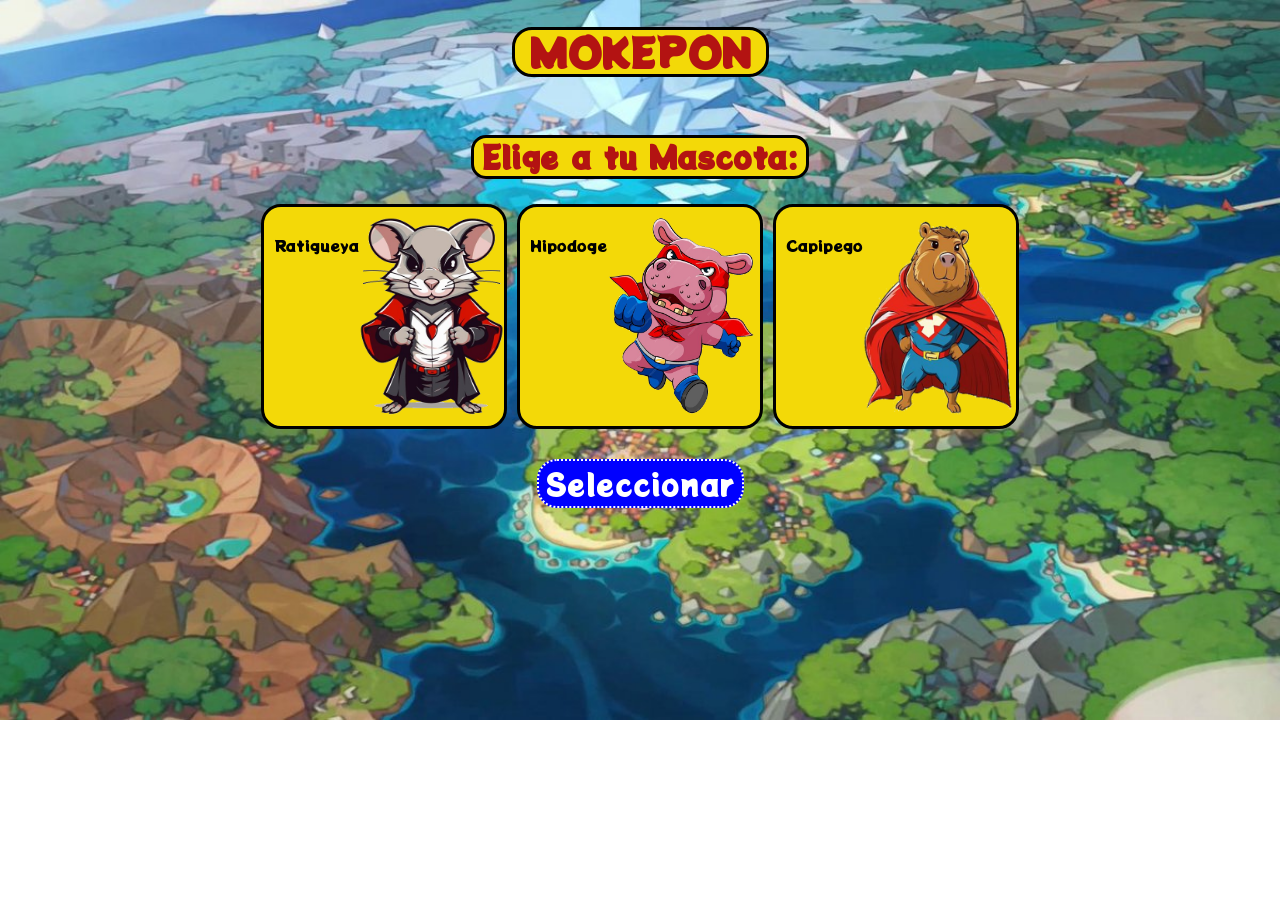
==== index.html @ 4cc77e4e "priemer commit" ====
<!DOCTYPE html>
<html>
    <head>
        <meta charset="utf-8">
        <meta name="viewport" content="width=device-width, initial-scale=1">
        <title>MOKEPON </title>
        <link rel="stylesheet" href="./styles.css">
    </head>
    <body>
        <section id="seleccionar-mascota">
            <h1 class="titulo-principal">MOKEPON</h1>
            <h2 class="subtitulo-principal">Elige a tu Mascota:</h2>
            <div class="tarjetas">
                <input type="radio" name="mascota" id="ratigueya"/>
                <label class="tarjeta-de-mokepon" for="ratigueya">
                    <p>Ratigueya</p>
                    <img src="./assets/ratigueya.png" alt="Ratigueya">
                </label>
                <input type="radio" name="mascota" id="hipodoge"/>                            
                <label class="tarjeta-de-mokepon" for="hipodoge">
                    <p>Hipodoge</p>
                    <img src="./assets/hipodoge.png" alt="Hipodoge">
                </label>
                <input type="radio" name="mascota" id="capipego"/>            
                <label class="tarjeta-de-mokepon" for="capipego">
                    <p>Capipego</p>
                    <img src="./assets/capipego.png" alt="Capipego">
                 </label>
                
            </div>
            <button id="boton-mascotas">Seleccionar</button> 
        </section>
        <section id="seleccionar-ataque">
            <h1 class="titulo-conbate">MOKEPON</h1>
            <div class="cuadro-medidor-vidas">
                <div class="margen-medidor-vidas_1"></div>
                <div>
                    <p id="mascota-jugador"></p>
                    <p id="vidas-jugador" >3</p>
                </div>
                <div clas="separacion-medidor-vidas"></div>
                <div>
                    <p id="mascota-oponente"></p>                           
                    <p id="vidas-oponente" >3</p>
                </div>
                <div class="margen-medidor-vidas_2"></div>
            </div>
           
            <div class="cuadro-combate">
                <div class="img-combate">
                    <img id="img-jugador">                    
                </div>
                <div id="mensaje-ataque-jugador">
                    <p id="ataque-jugador"></p>
                </div>           
                <div>   
                    <section id="mensajes-resultado">
                        <p id="resultado-encuentro">!!!Preparate!!!</p>
                        <div id="reiniciar">
                            <button id="boton-reiniciar">Reiniciar</button>
                        </div>
                    </section>
                </div>    
                <div id="mensaje-ataque-oponente"> 
                    <p id="ataque-oponente"></p>
                </div >
                <div class="img-combate"> 
                    <img id="img-oponente">
                </div>

            </div>
 
            <div class="tarjetas-ataques">
                <button id="boton-fuego" class="boton-ataque" >Fuego 🔥</button>
                <button id="boton-agua" class="boton-ataque">Agua  💦</button>
                <button id="boton-tierra" class="boton-ataque">Tierra 🌱</button>
            </div>
            <h2 class="subtitulo-conbate">Elige tu Ataque:</h2>
        </section>
        <script src="./js/mokepon.js"></script>
    </body>
</html>
---- styles.css ----
@import url('https://fonts.googleapis.com/css2?family=Permanent+Marker&family=Potta+One&display=swap');

 body{
    font-family: Potta One, serif;
    background-repeat: no-repeat;
    background-size: cover;    
 }

#seleccionar-mascota {
    display: flex;
    flex-direction: column;
    justify-content: center;
    align-items: center;
}

.titulo-principal, .titulo-conbate{
    color: #B31312;
    font-size: 40px;
    background: #f3d908;
    height: 44px;
    width: 251px;
    margin-top: 19px;
    border-radius: 20px;
    border: 3px solid black;
    display: flex;
    justify-content: center;
    align-items: center;
}

.subtitulo-principal,.subtitulo-conbate{
    color: #B31312;
    font-size: 30px;
    border-radius: 15px;
    border: 3px solid black;
    background: #f3d908;
    height: 38px;
    width: 332px;
    display: flex;
    justify-content: center;
    align-items: center;
}

.tarjetas{
    display: flex;
    gap: 10px;
}

.tarjeta-de-mokepon{
    width: 246px;
    height: 225px;
    background: #f3d908;
    padding: 10px;
    box-sizing: border-box;
    border-radius: 20px;
    border: 3px solid black;
    display: flex;
}

.tarjeta-de-mokepon img{
    width: 150px;
}

#boton-mascotas{
    width: 207px;
    height: 49px;
    border-radius: 20px;
    background-color: blue;
    border: 2px dotted white;
    color: white;
    font-family: Potta One, serif;
    margin-top: 30px;
    font-size: 30px;    
}

input{
 display: none;
}

input:checked + label{
    background: orange;
}


.cuadro-medidor-vidas{
    display: grid;
    color: white;
    grid-template-columns:20px 140px 420px 140px 20px    
}

#mascota-jugador , #mascota-oponente{
    background: yellow;
    border-radius: 20px;
    border: 3px solid black;
    height: 23px;
    width: 110px;
    color: #B31312;
    display: flex;
    justify-content: center;
    font-size: 19px;
    align-items: center;
    margin: 0px;
}

 
#vidas-jugador, #vidas-oponente {
    background: aliceblue;
    margin-top: 0px;
    color: black;
    display: flex;
    justify-content: center;
}

.cuadro-combate {
    display: grid;
    color: red;
    grid-template-columns: 300px 30px 420px 30px 300px;
    justify-items: center;
    font-size: 25px;

}   

.img-combate{
    box-sizing: border-box;
    display: flex;
    justify-content: center;
}

.img-combate img{
    width: 250px;
}

#mensajes-resultado{
    background: blue;
    border-radius: 50px;
    width: 374px;
    height: 101px;
    display: flex;
    margin-top: 166px;
    font-size: 20px;
    color: white;
    flex-direction: column;
    justify-content: flex-start;
    align-items: center;
    border: 2px solid white;
}


#boton-reiniciar{
    border: none;
    color: coral;;
    font-family: Potta One, serif;
    font-size: 19px;
    background: transparent;
}

.boton-ataque{
    background-color: #f3d908;
    padding: 1px;
    box-sizing: border-box;
    border-radius: 15px;
    border: 2px solid black;
    width: 100px;
    color: #B31312;
    font-family: Potta One, serif;
    font-size: 19px;
    margin-top: 40px;

}

.boton-ataque:hover {
    background-color: orange;
}

#seleccionar-ataque{
    flex-direction: column;
    align-items: center;
    display: flex;
}


@media (max-width: 360px) {
    .targetas{
        flex-direction: column;
    }
}
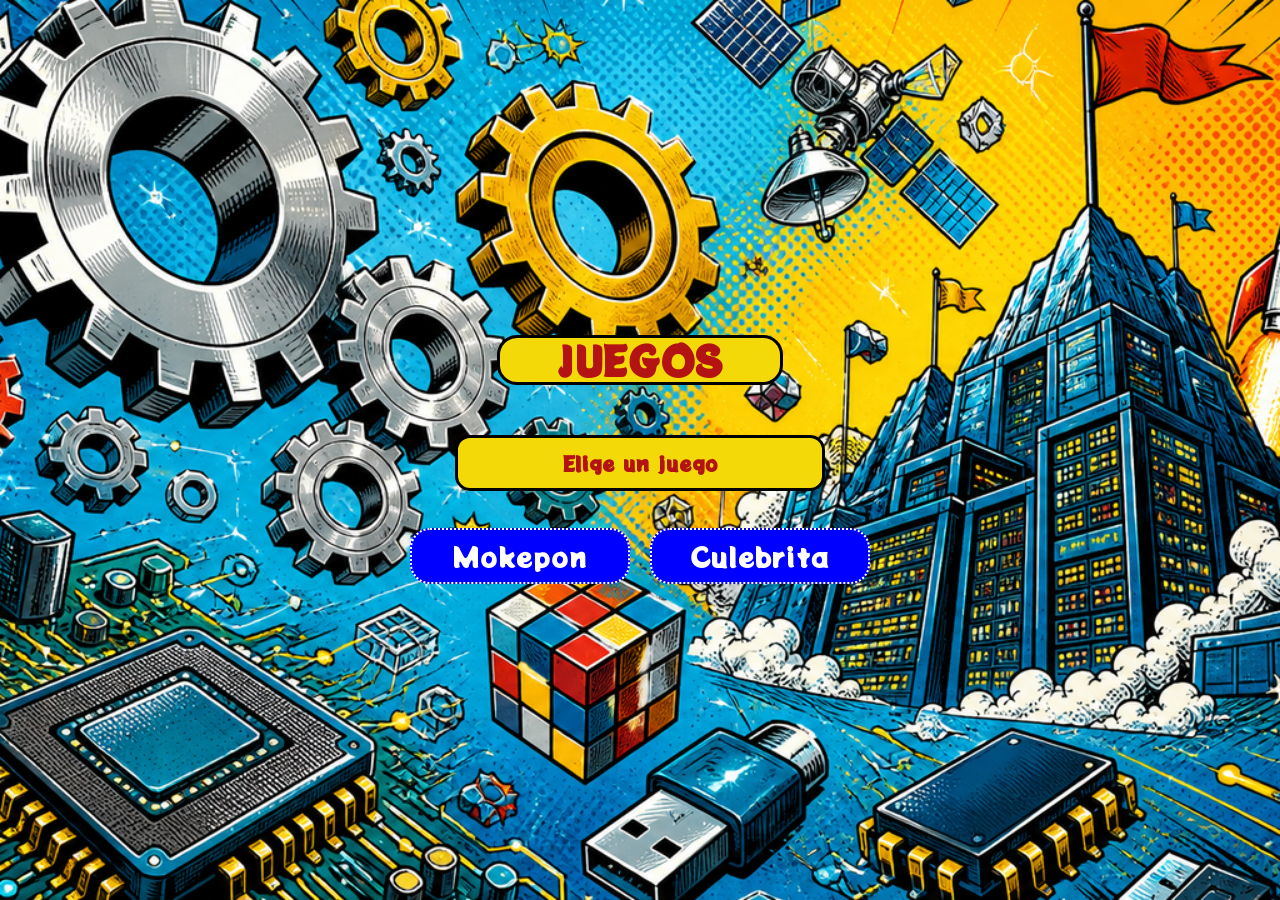
==== commit edab93e9: "feat: menú index con Mokepon, Culebrita y fondo cómic." ====
--- a/index.html
+++ b/index.html
@@ -1,82 +1,19 @@
-<!DOCTYPE html>
-<html>
-    <head>
-        <meta charset="utf-8">
-        <meta name="viewport" content="width=device-width, initial-scale=1">
-        <title>MOKEPON </title>
-        <link rel="stylesheet" href="./styles.css">
-    </head>
-    <body>
-        <section id="seleccionar-mascota">
-            <h1 class="titulo-principal">MOKEPON</h1>
-            <h2 class="subtitulo-principal">Elige a tu Mascota:</h2>
-            <div class="tarjetas">
-                <input type="radio" name="mascota" id="ratigueya"/>
-                <label class="tarjeta-de-mokepon" for="ratigueya">
-                    <p>Ratigueya</p>
-                    <img src="./assets/ratigueya.png" alt="Ratigueya">
-                </label>
-                <input type="radio" name="mascota" id="hipodoge"/>                            
-                <label class="tarjeta-de-mokepon" for="hipodoge">
-                    <p>Hipodoge</p>
-                    <img src="./assets/hipodoge.png" alt="Hipodoge">
-                </label>
-                <input type="radio" name="mascota" id="capipego"/>            
-                <label class="tarjeta-de-mokepon" for="capipego">
-                    <p>Capipego</p>
-                    <img src="./assets/capipego.png" alt="Capipego">
-                 </label>
-                
-            </div>
-            <button id="boton-mascotas">Seleccionar</button> 
-        </section>
-        <section id="seleccionar-ataque">
-            <h1 class="titulo-conbate">MOKEPON</h1>
-            <div class="cuadro-medidor-vidas">
-                <div class="margen-medidor-vidas_1"></div>
-                <div>
-                    <p id="mascota-jugador"></p>
-                    <p id="vidas-jugador" >3</p>
-                </div>
-                <div clas="separacion-medidor-vidas"></div>
-                <div>
-                    <p id="mascota-oponente"></p>                           
-                    <p id="vidas-oponente" >3</p>
-                </div>
-                <div class="margen-medidor-vidas_2"></div>
-            </div>
-           
-            <div class="cuadro-combate">
-                <div class="img-combate">
-                    <img id="img-jugador">                    
-                </div>
-                <div id="mensaje-ataque-jugador">
-                    <p id="ataque-jugador"></p>
-                </div>           
-                <div>   
-                    <section id="mensajes-resultado">
-                        <p id="resultado-encuentro">!!!Preparate!!!</p>
-                        <div id="reiniciar">
-                            <button id="boton-reiniciar">Reiniciar</button>
-                        </div>
-                    </section>
-                </div>    
-                <div id="mensaje-ataque-oponente"> 
-                    <p id="ataque-oponente"></p>
-                </div >
-                <div class="img-combate"> 
-                    <img id="img-oponente">
-                </div>
-
-            </div>
- 
-            <div class="tarjetas-ataques">
-                <button id="boton-fuego" class="boton-ataque" >Fuego 🔥</button>
-                <button id="boton-agua" class="boton-ataque">Agua  💦</button>
-                <button id="boton-tierra" class="boton-ataque">Tierra 🌱</button>
-            </div>
-            <h2 class="subtitulo-conbate">Elige tu Ataque:</h2>
-        </section>
-        <script src="./js/mokepon.js"></script>
-    </body>
-</html>+<!DOCTYPE html>
+<html>
+    <head>
+        <meta charset="utf-8">
+        <meta name="viewport" content="width=device-width, initial-scale=1">
+        <title>Juegos El-Aguas</title>
+        <link rel="stylesheet" href="./styles.css">
+    </head>
+    <body class="pagina-menu">
+        <section id="pantalla-menu">
+            <h1 class="titulo-principal">JUEGOS</h1>
+            <h2 class="subtitulo-principal">Elige un juego</h2>
+            <div class="tarjetas-menu">
+                <a class="boton-menu" href="./mokepon.html">Mokepon</a>
+                <a class="boton-menu" href="./culebrita.html">Culebrita</a>
+            </div>
+        </section>
+    </body>
+</html>
--- a/styles.css
+++ b/styles.css
@@ -101,9 +101,7 @@
     margin: 0px;
 }
 
- 
 #vidas-jugador, #vidas-oponente {
-    background: aliceblue;
     margin-top: 0px;
     color: black;
     display: flex;
@@ -113,7 +111,7 @@
 .cuadro-combate {
     display: grid;
     color: red;
-    grid-template-columns: 300px 30px 420px 30px 300px;
+    grid-template-columns: 300px 80px 320px 80px 300px;
     justify-items: center;
     font-size: 25px;
 
@@ -135,7 +133,7 @@
     width: 374px;
     height: 101px;
     display: flex;
-    margin-top: 166px;
+    margin-top: 10px;
     font-size: 20px;
     color: white;
     flex-direction: column;
@@ -163,7 +161,7 @@
     color: #B31312;
     font-family: Potta One, serif;
     font-size: 19px;
-    margin-top: 40px;
+    margin-top: 0px;
 
 }
 
@@ -183,3 +181,191 @@
         flex-direction: column;
     }
 }
+
+#historial-ataques {
+    max-height: 360px;
+    overflow-y: auto;
+    color: #B31312;
+    font-size: 16px;
+    text-align: center;
+    margin-top: 10px;
+}
+
+#historial-ataques p {
+    margin: 2px 0;
+    background: #f3d908;
+    border-radius: 15px;
+    border: 2px solid black;
+    box-sizing: border-box;
+}
+
+/**/
+
+@import url('https://fonts.googleapis.com/css2?family=Permanent+Marker&family=Potta+One&display=swap');
+
+html, body {
+    margin: 0;
+}
+
+body {
+    font-family: Potta One, serif;
+    background-color: #081c15;
+    background-image: url("./assets/fondo-selva.png");
+    background-repeat: no-repeat;
+    background-size: cover;
+    background-position: center;
+    /* La selva queda pegada a la ventana, no al scroll del documento. */
+    background-attachment: fixed;
+    min-height: 100vh;
+}
+
+#pantalla-inicio,
+#pantalla-juego {
+    display: flex;
+    flex-direction: column;
+    justify-content: center;
+    align-items: center;
+}
+
+.titulo-principal {
+    color: #B31312;
+    font-size: 40px;
+    background: #f3d908;
+    height: 44px;
+    width: 280px;
+    margin-top: 19px;
+    border-radius: 20px;
+    border: 3px solid black;
+    display: flex;
+    justify-content: center;
+    align-items: center;
+}
+
+.subtitulo-principal,
+.texto-ayuda,
+#puntaje {
+    color: #B31312;
+    font-size: 20px;
+    border-radius: 15px;
+    border: 3px solid black;
+    background: #f3d908;
+    padding: 6px 16px;
+    display: flex;
+    justify-content: center;
+    align-items: center;
+}
+
+#boton-jugar {
+    width: 207px;
+    height: 49px;
+    border-radius: 20px;
+    background-color: blue;
+    border: 2px dotted white;
+    color: white;
+    font-family: Potta One, serif;
+    margin-top: 30px;
+    font-size: 30px;
+}
+
+#tablero {
+    border: 3px solid black;
+    border-radius: 8px;
+    /* El fondo del <canvas> debe ser transparente.
+       Si pones un color aquí, tapa la selva DETRÁS del lienzo.
+       La limpieza de cada turno la hace JS con clearRect, no este CSS. */
+    background: transparent;
+}
+
+.tarjetas-ataques {
+    display: flex;
+    gap: 10px;
+    flex-wrap: wrap;
+    justify-content: center;
+    max-width: 420px;
+}
+
+.boton-ataque {
+    background-color: #f3d908;
+    padding: 1px;
+    box-sizing: border-box;
+    border-radius: 15px;
+    border: 2px solid black;
+    width: 120px;
+    color: #B31312;
+    font-family: Potta One, serif;
+    font-size: 16px;
+    margin-top: 12px;
+}
+
+.boton-ataque:hover {
+    background-color: orange;
+}
+
+#mensajes-resultado {
+    background: blue;
+    border-radius: 50px;
+    width: 374px;
+    min-height: 80px;
+    display: flex;
+    margin-top: 16px;
+    font-size: 18px;
+    color: white;
+    flex-direction: column;
+    justify-content: center;
+    align-items: center;
+    border: 2px solid white;
+}
+
+#boton-reiniciar {
+    border: none;
+    color: coral;
+    font-family: Potta One, serif;
+    font-size: 19px;
+    background: transparent;
+}
+
+body.pagina-menu {
+    background-color: #1a1a2e;
+    background-image: url("./assets/fondo-index.png");
+    background-repeat: no-repeat;
+    background-size: cover;
+    background-position: center;
+    background-attachment: fixed;
+}
+
+#pantalla-menu {
+    display: flex;
+    flex-direction: column;
+    justify-content: center;
+    align-items: center;
+    min-height: 100vh;
+}
+
+.tarjetas-menu {
+    display: flex;
+    gap: 20px;
+    flex-wrap: wrap;
+    justify-content: center;
+    margin-top: 20px;
+}
+
+.boton-menu {
+    width: 220px;
+    height: 56px;
+    border-radius: 20px;
+    background-color: blue;
+    border: 2px dotted white;
+    color: white;
+    font-family: Potta One, serif;
+    font-size: 28px;
+    text-decoration: none;
+    display: flex;
+    justify-content: center;
+    align-items: center;
+    box-sizing: border-box;
+}
+
+.boton-menu:hover {
+    background-color: orange;
+    color: #B31312;
+}
